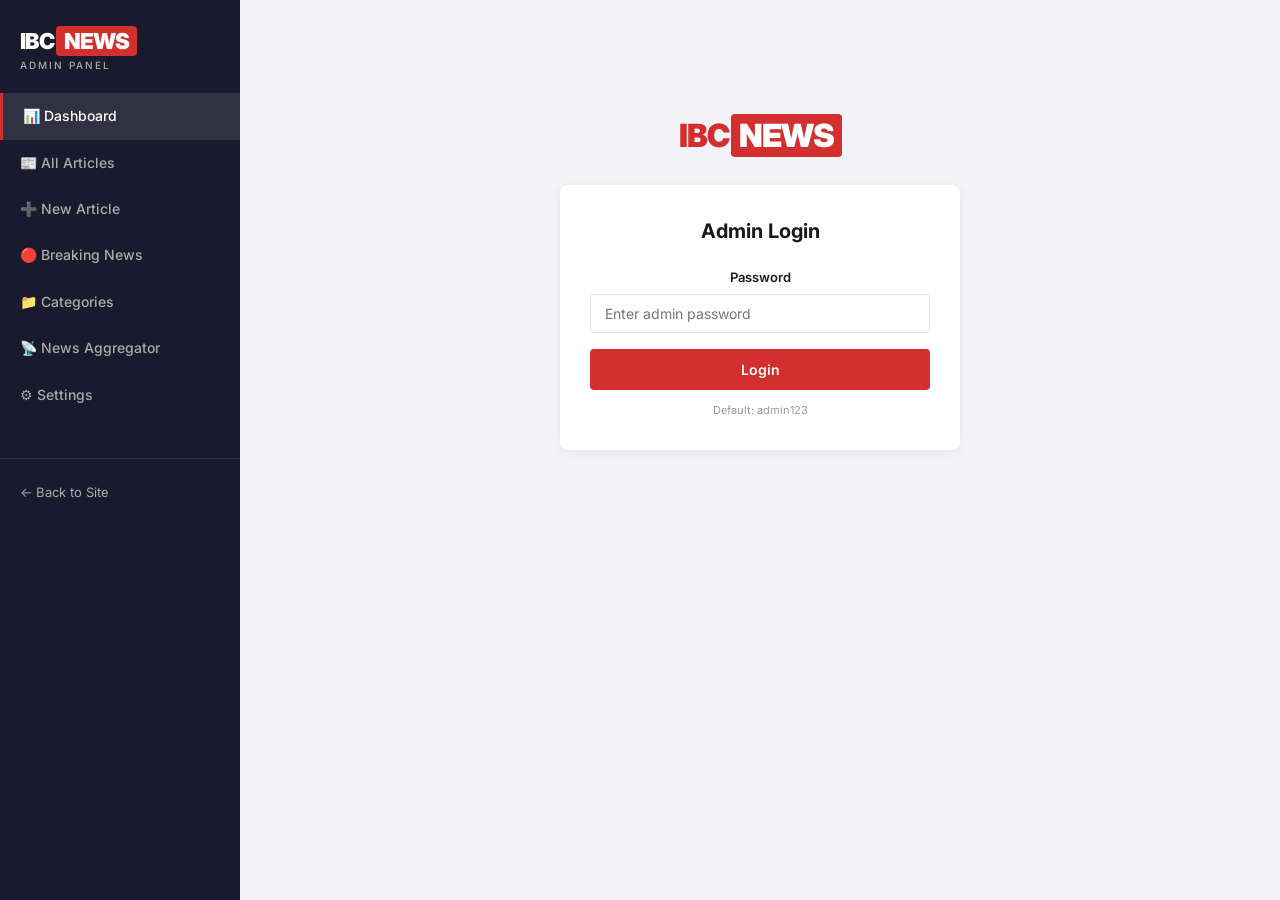
==== admin.html @ 5aabc03b "Bump admin.js cache-buster to v6 Co-Authored-By: Claude Opus 4.6 <noreply@anthropic.com>" ====
<!DOCTYPE html>
<html lang="en">
<head>
  <meta charset="UTF-8">
  <meta name="viewport" content="width=device-width, initial-scale=1.0">
  <title>Admin Dashboard — IBC News Online</title>
  <meta name="copyright" content="Copyright IBC News Online. All Rights Reserved.">
  <meta name="author" content="IBC News Online — ibcnews.online">
  <link rel="stylesheet" href="css/style.css">
  <link rel="icon" type="image/svg+xml" href="data:image/svg+xml,<svg xmlns='http://www.w3.org/2000/svg' viewBox='0 0 100 100'><rect fill='%23D32F2F' rx='12' width='100' height='100'/><text x='50' y='68' font-size='40' font-weight='900' fill='white' text-anchor='middle' font-family='Arial'>IBC</text></svg>">
</head>
<body>
  <div class="admin-layout">
    <!-- Sidebar -->
    <aside class="admin-sidebar" id="adminSidebar">
      <a href="index.html" class="logo" style="display:block;">
        IBC<span class="logo-highlight">NEWS</span>
        <span class="logo-sub">Admin Panel</span>
      </a>
      <nav class="admin-nav">
        <a href="#" class="active" onclick="showView('dashboard', this, event)">&#128202; Dashboard</a>
        <a href="#" onclick="showView('articles', this, event)">&#128240; All Articles</a>
        <a href="#" onclick="showView('create', this, event)">&#10133; New Article</a>
        <a href="#" onclick="showView('breaking', this, event)">&#128308; Breaking News</a>
        <a href="#" onclick="showView('categories', this, event)">&#128193; Categories</a>
        <a href="#" onclick="showView('aggregator', this, event)">&#128225; News Aggregator</a>
        <a href="#" onclick="showView('settings', this, event)">&#9881; Settings</a>
      </nav>
      <div style="margin-top:auto;padding:20px;border-top:1px solid rgba(255,255,255,0.1);margin-top:40px;">
        <a href="index.html" style="color:#aaa;font-size:13px;">&#8592; Back to Site</a>
      </div>
    </aside>

    <!-- Main Content -->
    <main class="admin-main">
      <div class="admin-header">
        <div>
          <h1 id="viewTitle">Dashboard</h1>
          <p style="color:#888;font-size:13px;">Welcome back, Admin</p>
        </div>
        <div style="display:flex;gap:12px;align-items:center;">
          <button class="theme-toggle" id="themeToggle" onclick="toggleThemeAdmin()" aria-label="Toggle dark mode" title="Toggle dark mode">&#9790;</button>
          <button class="hamburger" onclick="toggleAdminSidebar()" style="display:none;" id="adminMenuBtn">&#9776;</button>
          <a href="index.html" class="btn-new" style="text-decoration:none;">View Site &#8594;</a>
        </div>
      </div>

      <!-- Dashboard View -->
      <div id="dashboardView">
        <div class="admin-stats" id="statsGrid"></div>
        <div class="admin-table-wrap">
          <div class="admin-table-header">
            <h2>Recent Articles</h2>
            <div style="display:flex;gap:10px;align-items:center;">
              <input type="text" id="dashSearchInput" placeholder="Search articles..." onkeyup="filterDashboardArticles()" style="padding:8px 14px;border:1px solid var(--border);border-radius:var(--radius-sm);background:var(--bg);color:var(--text);font-size:13px;width:220px;">
              <button class="btn-new" onclick="showView('create', null)">&#10133; New Article</button>
            </div>
          </div>
          <table class="admin-table">
            <thead>
              <tr>
                <th>Title</th>
                <th>Category</th>
                <th>Author</th>
                <th>Date</th>
                <th>Views</th>
                <th>Status</th>
                <th>Actions</th>
              </tr>
            </thead>
            <tbody id="recentTableBody"></tbody>
          </table>
        </div>
      </div>

      <!-- Articles List View -->
      <div id="articlesView" style="display:none;">
        <div class="admin-table-wrap">
          <div class="admin-table-header">
            <h2>All Articles (<span id="articleCount"></span>)</h2>
            <div style="display:flex;gap:10px;align-items:center;">
              <input type="text" id="artSearchInput" placeholder="Search articles..." onkeyup="filterAllArticles()" style="padding:8px 14px;border:1px solid var(--border);border-radius:var(--radius-sm);background:var(--bg);color:var(--text);font-size:13px;width:220px;">
              <select id="artCategoryFilter" onchange="filterAllArticles()" style="padding:8px 10px;border:1px solid var(--border);border-radius:var(--radius-sm);background:var(--bg);color:var(--text);font-size:13px;">
                <option value="">All Categories</option>
              </select>
              <button class="btn-new" onclick="showView('create', null)">&#10133; New Article</button>
            </div>
          </div>
          <table class="admin-table">
            <thead>
              <tr>
                <th>Title</th>
                <th>Category</th>
                <th>Author</th>
                <th>Published</th>
                <th>Views</th>
                <th>Status</th>
                <th>Actions</th>
              </tr>
            </thead>
            <tbody id="allTableBody"></tbody>
          </table>
        </div>
      </div>

      <!-- Create/Edit View -->
      <div id="createView" style="display:none;">
        <div class="editor-wrap">
          <h2 id="editorTitle">Create New Article</h2>
          <input type="hidden" id="editId" value="">
          <div class="form-row">
            <div class="form-group full">
              <label>Title *</label>
              <input type="text" id="artTitle" placeholder="Enter article title...">
            </div>
          </div>
          <div class="form-row">
            <div class="form-group">
              <label>Category *</label>
              <select id="artCategory"></select>
            </div>
            <div class="form-group">
              <label>Author *</label>
              <input type="text" id="artAuthor" placeholder="Author name" value="IBC News Desk">
            </div>
          </div>
          <div class="form-group">
            <label>Excerpt / Summary *</label>
            <textarea id="artExcerpt" rows="3" placeholder="Brief summary of the article..."></textarea>
          </div>
          <div class="form-group">
            <label>Full Content (HTML supported) *</label>
            <textarea id="artContent" rows="12" placeholder="<p>Write your article content here...</p>"></textarea>
          </div>
          <div class="form-row">
            <div class="form-group">
              <label>Image URL (optional)</label>
              <input type="text" id="artImage" placeholder="https://...">
            </div>
            <div class="form-group">
              <label>Video Embed URL (optional)</label>
              <input type="text" id="artVideo" placeholder="https://www.youtube.com/embed/...">
            </div>
          </div>
          <div class="form-row">
            <div class="form-group">
              <label>Tags (comma separated)</label>
              <input type="text" id="artTags" placeholder="politics, economy, breaking">
            </div>
            <div class="form-group">
              <label>Publish Date</label>
              <input type="datetime-local" id="artDate">
            </div>
          </div>
          <div class="form-group">
            <div class="checkbox-group">
              <label><input type="checkbox" id="artFeatured"> Featured Article</label>
              <label><input type="checkbox" id="artBreaking"> Breaking News</label>
            </div>
          </div>
          <div class="form-actions">
            <button class="btn-primary" style="width:auto;" onclick="saveArticleForm()">Publish Article</button>
            <button class="btn-cancel" onclick="showView('articles', null)">Cancel</button>
          </div>
        </div>
      </div>

      <!-- Breaking News View -->
      <div id="breakingView" style="display:none;">
        <div class="breaking-editor">
          <h3>Breaking News Ticker</h3>
          <div class="breaking-toggle">
            <label class="toggle-switch">
              <input type="checkbox" id="breakingEnabled" onchange="saveBreaking()">
              <span class="toggle-slider"></span>
            </label>
            <span style="font-size:14px;">Enable Breaking News Ticker</span>
          </div>
          <div class="form-group">
            <label>Ticker Text</label>
            <textarea id="breakingText" rows="3" placeholder="Enter breaking news text..." onchange="saveBreaking()"></textarea>
          </div>
          <button class="btn-primary" style="width:auto;" onclick="saveBreaking()">Update Ticker</button>
        </div>
        <div class="admin-table-wrap">
          <div class="admin-table-header">
            <h2>Articles Marked as Breaking</h2>
          </div>
          <table class="admin-table">
            <thead><tr><th>Title</th><th>Date</th><th>Actions</th></tr></thead>
            <tbody id="breakingTableBody"></tbody>
          </table>
        </div>
      </div>

      <!-- Categories View -->
      <div id="categoriesView" style="display:none;">
        <div class="editor-wrap">
          <h2>Manage Categories</h2>
          <div class="form-row" style="margin-bottom:20px;">
            <div class="form-group">
              <label>New Category Name</label>
              <input type="text" id="newCatName" placeholder="Category name">
            </div>
            <div class="form-group" style="display:flex;align-items:flex-end;">
              <button class="btn-primary" style="width:auto;" onclick="addCategory()">Add Category</button>
            </div>
          </div>
          <table class="admin-table">
            <thead><tr><th>Name</th><th>Slug</th><th>Articles</th><th>Actions</th></tr></thead>
            <tbody id="catTableBody"></tbody>
          </table>
        </div>
      </div>

      <!-- Aggregator View -->
      <div id="aggregatorView" style="display:none;">
        <div class="editor-wrap">
          <h2>Auto News Aggregator</h2>
          <p style="color:#888;font-size:13px;margin-bottom:16px;">Automatically fetch news from RSS feeds around the world and post them to your site.</p>
          <div style="display:flex;gap:12px;align-items:center;margin-bottom:20px;flex-wrap:wrap;">
            <button class="btn-primary" style="width:auto;" onclick="runAggNow()">&#9889; Fetch News Now</button>
            <div class="breaking-toggle">
              <label class="toggle-switch">
                <input type="checkbox" id="aggAutoFetch" onchange="saveAggSettings()">
                <span class="toggle-slider"></span>
              </label>
              <span style="font-size:14px;">Auto-Fetch Enabled</span>
            </div>
            <div class="form-group" style="margin:0;width:200px;">
              <label style="font-size:11px;">Interval (minutes)</label>
              <input type="number" id="aggInterval" value="60" min="15" max="1440" onchange="saveAggSettings()">
            </div>
            <div class="form-group" style="margin:0;width:140px;">
              <label style="font-size:11px;">Max per feed</label>
              <input type="number" id="aggMaxPerFeed" value="5" min="1" max="20" onchange="saveAggSettings()">
            </div>
          </div>
          <div id="aggStatus" style="padding:12px;background:var(--bg-alt);border-radius:var(--radius-sm);font-size:13px;margin-bottom:20px;display:none;"></div>
        </div>

        <div class="editor-wrap" style="margin-top:16px;">
          <h3>RSS Feeds</h3>
          <div class="form-row" style="margin-bottom:16px;">
            <div class="form-group">
              <label>Feed Name</label>
              <input type="text" id="newFeedName" placeholder="e.g. Reuters World">
            </div>
            <div class="form-group">
              <label>RSS URL</label>
              <input type="text" id="newFeedUrl" placeholder="https://feeds.example.com/rss.xml">
            </div>
            <div class="form-group">
              <label>Category</label>
              <select id="newFeedCat"></select>
            </div>
            <div class="form-group" style="display:flex;align-items:flex-end;">
              <button class="btn-primary" style="width:auto;" onclick="addNewFeed()">Add Feed</button>
            </div>
          </div>
          <table class="admin-table">
            <thead><tr><th>Feed</th><th>Category</th><th>Status</th><th>Actions</th></tr></thead>
            <tbody id="feedTableBody"></tbody>
          </table>
        </div>

        <div class="editor-wrap" style="margin-top:16px;">
          <div style="display:flex;justify-content:space-between;align-items:center;margin-bottom:12px;">
            <h3 style="margin:0;">Fetch Log</h3>
            <button class="btn-cancel" style="font-size:12px;padding:6px 14px;" onclick="clearAggLog();renderAggLog();">Clear Log</button>
          </div>
          <div id="aggLogList" style="max-height:300px;overflow-y:auto;font-size:13px;"></div>
        </div>

        <div class="editor-wrap" style="margin-top:16px;">
          <h3>Manage Aggregated Articles</h3>
          <p style="color:#888;font-size:13px;margin-bottom:12px;">Remove all auto-fetched articles to start fresh.</p>
          <button class="btn-cancel" style="color:var(--primary);border-color:var(--primary);" onclick="if(confirm('Delete all aggregated articles?')){removeAggregatedArticles();showToast('Aggregated articles removed.');renderDashboard();}">&#128465; Remove All Aggregated Articles</button>
        </div>
      </div>

      <!-- Settings View -->
      <div id="settingsView" style="display:none;">
        <div class="editor-wrap">
          <h2>Site Settings</h2>
          <div class="form-group">
            <label>Site Name</label>
            <input type="text" id="setSiteName">
          </div>
          <div class="form-group">
            <label>Tagline</label>
            <input type="text" id="setTagline">
          </div>
          <div class="form-group">
            <label>Admin Password</label>
            <input type="text" id="setPassword">
          </div>
          <div class="form-group">
            <label>Google Gemini API Key (FREE — for AI article rewriting)</label>
            <input type="password" id="setGeminiKey" placeholder="AIza...">
            <p style="font-size:11px;color:#888;margin-top:4px;">Get your free API key from <strong>aistudio.google.com</strong> → API Keys. Enables AI-powered article rewriting. Without it, the basic rewriter is used.</p>
          </div>
          <div class="form-actions">
            <button class="btn-primary" style="width:auto;" onclick="saveSettings()">Save Settings</button>
          </div>
        </div>
        <div class="editor-wrap" style="margin-top:20px;">
          <h2>Data Management</h2>
          <p style="color:#888;font-size:13px;margin-bottom:16px;">Export or import your news data for backup or migration.</p>
          <div style="display:flex;gap:12px;">
            <button class="btn-new" onclick="exportData()">&#128229; Export Data</button>
            <button class="btn-cancel" onclick="document.getElementById('importFile').click()">&#128228; Import Data</button>
            <input type="file" id="importFile" accept=".json" style="display:none;" onchange="importData(event)">
            <button class="btn-cancel" style="color:var(--primary);border-color:var(--primary);" onclick="resetData()">&#128465; Reset to Defaults</button>
          </div>
        </div>
      </div>
    </main>
  </div>

  <!-- Toast -->
  <div class="toast" id="toast"></div>

  <script src="js/data.js?v=5"></script>
  <script src="js/aggregator.js?v=5"></script>
  <script src="js/admin.js?v=6"></script>
</body>
</html>
---- css/style.css ----
/* IBC News Online — Complete Stylesheet */
@import url('https://fonts.googleapis.com/css2?family=Inter:wght@400;500;600;700;800;900&family=Noto+Sans:wght@400;500;600;700&display=swap');

:root {
  --primary: #D32F2F;
  --primary-dark: #B71C1C;
  --primary-light: #FFCDD2;
  --secondary: #1a1a2e;
  --accent: #FF6F00;
  --bg: #f4f4f8;
  --bg-card: #ffffff;
  --bg-dark: #1a1a2e;
  --bg-header: #D32F2F;
  --text: #1a1a1a;
  --text-secondary: #555;
  --text-light: #888;
  --text-white: #ffffff;
  --border: #e0e0e0;
  --shadow: 0 2px 8px rgba(0,0,0,0.08);
  --shadow-hover: 0 4px 16px rgba(0,0,0,0.12);
  --radius: 8px;
  --radius-sm: 4px;
  --font: 'Inter', 'Noto Sans', system-ui, sans-serif;
  --max-width: 1280px;
  --ticker-speed: 25s;
}

/* Dark mode */
@media (prefers-color-scheme: dark) {
  :root:not([data-theme="light"]) {
    --bg: #0f0f17;
    --bg-card: #1a1a2e;
    --secondary: #12121e;
    --text: #e4e4e8;
    --text-secondary: #aaa;
    --text-light: #777;
    --border: #2a2a3e;
    --shadow: 0 2px 8px rgba(0,0,0,0.3);
    --shadow-hover: 0 4px 16px rgba(0,0,0,0.4);
    --primary-light: #4a1a1a;
  }
}
:root[data-theme="dark"] {
  --bg: #0f0f17;
  --bg-card: #1a1a2e;
  --secondary: #12121e;
  --text: #e4e4e8;
  --text-secondary: #aaa;
  --text-light: #777;
  --border: #2a2a3e;
  --shadow: 0 2px 8px rgba(0,0,0,0.3);
  --shadow-hover: 0 4px 16px rgba(0,0,0,0.4);
  --primary-light: #4a1a1a;
}

/* Dark mode overrides for elements with hardcoded colors */
:root[data-theme="dark"] .main-header,
@media (prefers-color-scheme: dark) { :root:not([data-theme="light"]) .main-header {
  background: var(--bg-card);
  border-bottom-color: var(--primary);
}}
:root[data-theme="dark"] .search-box {
  background: #12121e;
  border-color: var(--border);
}
:root[data-theme="dark"] .search-box input { color: var(--text); }
:root[data-theme="dark"] .placeholder-img {
  background: linear-gradient(135deg, #1e1e34 0%, #12121e 100%);
  color: #555;
}
:root[data-theme="dark"] .admin-table th { background: #12121e; }
:root[data-theme="dark"] .admin-table tr:hover { background: #12121e; }
:root[data-theme="dark"] .stat-card .stat-icon.red { background: #4a1a1a; }
:root[data-theme="dark"] .stat-card .stat-icon.blue { background: #1a2a4a; }
:root[data-theme="dark"] .stat-card .stat-icon.green { background: #1a3a1a; }
:root[data-theme="dark"] .stat-card .stat-icon.orange { background: #3a2a1a; }
:root[data-theme="dark"] .status-badge.published { background: #1a3a1a; }
:root[data-theme="dark"] .status-badge.featured { background: #3a2a1a; }
:root[data-theme="dark"] .status-badge.breaking { background: #4a1a1a; }
:root[data-theme="dark"] .form-group input,
:root[data-theme="dark"] .form-group select,
:root[data-theme="dark"] .form-group textarea,
:root[data-theme="dark"] .newsletter-form input {
  background: #12121e;
  color: var(--text);
  border-color: var(--border);
}
:root[data-theme="dark"] .action-btn {
  background: #12121e;
  color: var(--text);
  border-color: var(--border);
}
:root[data-theme="dark"] .btn-cancel {
  background: #12121e;
  color: var(--text);
  border-color: var(--border);
}
:root[data-theme="dark"] .article-tag {
  background: #1a1a2e;
  border-color: var(--border);
  color: var(--text-secondary);
}
:root[data-theme="dark"] .modal {
  background: var(--bg-card);
}
:root[data-theme="dark"] .category-tab {
  color: var(--text-secondary);
}
:root[data-theme="dark"] .category-tab:hover,
:root[data-theme="dark"] .category-tab.active {
  color: var(--primary);
}

/* Dark mode toggle button */
.theme-toggle {
  background: none;
  border: 1px solid var(--border);
  border-radius: 50%;
  width: 36px;
  height: 36px;
  display: flex;
  align-items: center;
  justify-content: center;
  cursor: pointer;
  font-size: 18px;
  transition: background 0.2s, border-color 0.2s;
  flex-shrink: 0;
}
.theme-toggle:hover { background: rgba(128,128,128,0.15); }

* { margin: 0; padding: 0; box-sizing: border-box; }

body {
  font-family: var(--font);
  background: var(--bg);
  color: var(--text);
  line-height: 1.6;
  -webkit-font-smoothing: antialiased;
}

a { color: inherit; text-decoration: none; }
img { max-width: 100%; height: auto; display: block; }
ul, ol { list-style: none; }

.container { max-width: var(--max-width); margin: 0 auto; padding: 0 16px; }

/* ===== TOP BAR ===== */
.top-bar {
  background: var(--secondary);
  color: var(--text-white);
  font-size: 12px;
  padding: 6px 0;
}
.top-bar .container {
  display: flex;
  justify-content: space-between;
  align-items: center;
  flex-wrap: wrap;
  gap: 8px;
}
.top-bar-left { display: flex; gap: 16px; align-items: center; }
.top-bar-right { display: flex; gap: 12px; align-items: center; }
.top-bar a { color: #ccc; transition: color 0.2s; }
.top-bar a:hover { color: #fff; }
.social-links { display: flex; gap: 10px; }
.social-links a { font-size: 14px; }

/* ===== HEADER ===== */
.main-header {
  background: var(--bg-card);
  border-bottom: 3px solid var(--primary);
  padding: 12px 0;
  position: sticky;
  top: 0;
  z-index: 1000;
  box-shadow: var(--shadow);
}
.header-content {
  display: flex;
  justify-content: space-between;
  align-items: center;
  gap: 20px;
}
.logo {
  font-size: 32px;
  font-weight: 900;
  color: var(--primary);
  letter-spacing: -1px;
  white-space: nowrap;
}
.logo-highlight {
  background: var(--primary);
  color: #fff;
  padding: 2px 8px;
  border-radius: var(--radius-sm);
  margin-left: 2px;
}
.logo-sub {
  display: block;
  font-size: 10px;
  font-weight: 500;
  color: var(--text-light);
  letter-spacing: 2px;
  text-transform: uppercase;
  margin-top: -2px;
}

/* Search */
.search-box {
  display: flex;
  align-items: center;
  background: var(--bg);
  border: 1px solid var(--border);
  border-radius: 24px;
  padding: 6px 16px;
  width: 300px;
  transition: border-color 0.2s;
}
.search-box:focus-within { border-color: var(--primary); }
.search-box input {
  border: none;
  background: none;
  outline: none;
  font-size: 14px;
  width: 100%;
  font-family: var(--font);
}
.search-box button {
  background: none;
  border: none;
  cursor: pointer;
  color: var(--text-light);
  font-size: 16px;
  padding: 0 0 0 8px;
}
.header-actions { display: flex; gap: 12px; align-items: center; }
.btn-admin {
  background: var(--primary);
  color: #fff;
  border: none;
  padding: 8px 20px;
  border-radius: 24px;
  font-size: 13px;
  font-weight: 600;
  cursor: pointer;
  transition: background 0.2s;
  font-family: var(--font);
}
.btn-admin:hover { background: var(--primary-dark); }
.hamburger {
  display: none;
  background: none;
  border: none;
  font-size: 24px;
  cursor: pointer;
  color: var(--text);
  padding: 4px;
}

/* ===== NAV ===== */
.main-nav {
  background: var(--primary);
  position: sticky;
  top: 60px;
  z-index: 999;
}
.nav-list {
  display: flex;
  align-items: center;
  overflow-x: auto;
  scrollbar-width: none;
  -ms-overflow-style: none;
}
.nav-list::-webkit-scrollbar { display: none; }
.nav-list li a {
  display: block;
  padding: 12px 18px;
  color: #fff;
  font-size: 13px;
  font-weight: 600;
  text-transform: uppercase;
  letter-spacing: 0.5px;
  white-space: nowrap;
  transition: background 0.2s;
  position: relative;
}
.nav-list li a:hover,
.nav-list li a.active {
  background: var(--primary-dark);
}
.nav-list li a.active::after {
  content: '';
  position: absolute;
  bottom: 0;
  left: 50%;
  transform: translateX(-50%);
  width: 60%;
  height: 3px;
  background: #fff;
  border-radius: 3px 3px 0 0;
}
.nav-home {
  background: var(--primary-dark) !important;
  padding: 12px 20px !important;
}

/* ===== BREAKING TICKER ===== */
.breaking-ticker {
  background: linear-gradient(90deg, #B71C1C, #D32F2F);
  color: #fff;
  overflow: hidden;
  display: flex;
  align-items: center;
  height: 40px;
}
.breaking-label {
  background: #fff;
  color: var(--primary);
  font-weight: 800;
  font-size: 12px;
  text-transform: uppercase;
  padding: 4px 16px;
  white-space: nowrap;
  letter-spacing: 1px;
  flex-shrink: 0;
  animation: pulse-label 2s infinite;
}
@keyframes pulse-label {
  0%, 100% { opacity: 1; }
  50% { opacity: 0.7; }
}
.ticker-wrap {
  flex: 1;
  overflow: hidden;
  position: relative;
}
.ticker-content {
  display: inline-block;
  white-space: nowrap;
  animation: ticker-scroll var(--ticker-speed) linear infinite;
  padding-left: 100%;
  font-size: 14px;
  font-weight: 500;
}
@keyframes ticker-scroll {
  0% { transform: translateX(0); }
  100% { transform: translateX(-100%); }
}
.ticker-content:hover { animation-play-state: paused; }

/* ===== HERO / FEATURED ===== */
.hero-section { padding: 24px 0; }
.hero-grid {
  display: grid;
  grid-template-columns: 1.4fr 1fr;
  gap: 20px;
}
.hero-main {
  background: var(--secondary);
  border-radius: var(--radius);
  overflow: hidden;
  position: relative;
  min-height: 420px;
  display: flex;
  flex-direction: column;
  justify-content: flex-end;
  cursor: pointer;
  transition: transform 0.2s;
}
.hero-main:hover { transform: scale(1.005); }
.hero-main-img {
  position: absolute;
  inset: 0;
  background: linear-gradient(135deg, #1a1a2e 0%, #2d2d4e 50%, #1a1a2e 100%);
}
.hero-main-img img { width: 100%; height: 100%; object-fit: cover; }
.hero-main-overlay {
  position: absolute;
  inset: 0;
  background: linear-gradient(transparent 30%, rgba(0,0,0,0.85));
}
.hero-main-content {
  position: relative;
  z-index: 2;
  padding: 30px;
  color: #fff;
}
.hero-main-content .category-tag {
  background: var(--primary);
  padding: 4px 12px;
  border-radius: 3px;
  font-size: 11px;
  font-weight: 700;
  text-transform: uppercase;
  display: inline-block;
  margin-bottom: 12px;
}
.hero-main-content h2 {
  font-size: 28px;
  font-weight: 800;
  line-height: 1.3;
  margin-bottom: 10px;
}
.hero-main-content p {
  font-size: 14px;
  color: #ccc;
  line-height: 1.5;
}
.hero-meta {
  display: flex;
  gap: 16px;
  margin-top: 12px;
  font-size: 12px;
  color: #aaa;
}

.hero-sidebar {
  display: flex;
  flex-direction: column;
  gap: 12px;
}
.hero-side-card {
  background: var(--bg-card);
  border-radius: var(--radius);
  overflow: hidden;
  display: flex;
  gap: 14px;
  padding: 14px;
  cursor: pointer;
  transition: box-shadow 0.2s, transform 0.2s;
  box-shadow: var(--shadow);
  flex: 1;
}
.hero-side-card:hover {
  box-shadow: var(--shadow-hover);
  transform: translateY(-2px);
}
.hero-side-img {
  width: 120px;
  min-height: 90px;
  border-radius: var(--radius-sm);
  overflow: hidden;
  flex-shrink: 0;
  background: linear-gradient(135deg, #e0e0e0, #ccc);
}
.hero-side-img img { width: 100%; height: 100%; object-fit: cover; }
.hero-side-info { flex: 1; }
.hero-side-info .category-tag {
  color: var(--primary);
  font-size: 11px;
  font-weight: 700;
  text-transform: uppercase;
  margin-bottom: 6px;
  display: block;
}
.hero-side-info h3 {
  font-size: 15px;
  font-weight: 700;
  line-height: 1.4;
  margin-bottom: 6px;
  display: -webkit-box;
  -webkit-line-clamp: 3;
  -webkit-box-orient: vertical;
  overflow: hidden;
}
.hero-side-info .meta {
  font-size: 11px;
  color: var(--text-light);
}

/* ===== SECTION HEADERS ===== */
.section-header {
  display: flex;
  justify-content: space-between;
  align-items: center;
  margin-bottom: 20px;
  padding-bottom: 12px;
  border-bottom: 3px solid var(--primary);
}
.section-header h2 {
  font-size: 22px;
  font-weight: 800;
  color: var(--text);
  position: relative;
}
.section-header h2::before {
  content: '';
  display: inline-block;
  width: 4px;
  height: 22px;
  background: var(--primary);
  margin-right: 10px;
  vertical-align: middle;
  border-radius: 2px;
}
.view-all {
  color: var(--primary);
  font-size: 13px;
  font-weight: 600;
  display: flex;
  align-items: center;
  gap: 4px;
}
.view-all:hover { text-decoration: underline; }

/* ===== CONTENT LAYOUT ===== */
.content-section { padding: 20px 0; }
.content-grid {
  display: grid;
  grid-template-columns: 1fr 340px;
  gap: 30px;
}

/* ===== NEWS CARDS ===== */
.news-grid {
  display: grid;
  grid-template-columns: repeat(2, 1fr);
  gap: 20px;
}
.news-card {
  background: var(--bg-card);
  border-radius: var(--radius);
  overflow: hidden;
  box-shadow: var(--shadow);
  cursor: pointer;
  transition: box-shadow 0.2s, transform 0.2s;
}
.news-card:hover {
  box-shadow: var(--shadow-hover);
  transform: translateY(-3px);
}
.news-card-img {
  height: 180px;
  background: linear-gradient(135deg, #e8e8e8, #d0d0d0);
  overflow: hidden;
  position: relative;
}
.news-card-img img { width: 100%; height: 100%; object-fit: cover; }
.news-card-img .video-badge {
  position: absolute;
  bottom: 10px;
  right: 10px;
  background: var(--primary);
  color: #fff;
  padding: 4px 10px;
  border-radius: 3px;
  font-size: 11px;
  font-weight: 600;
}
.news-card-body { padding: 16px; }
.news-card-body .category-tag {
  color: var(--primary);
  font-size: 11px;
  font-weight: 700;
  text-transform: uppercase;
  margin-bottom: 8px;
  display: inline-block;
}
.news-card-body h3 {
  font-size: 16px;
  font-weight: 700;
  line-height: 1.4;
  margin-bottom: 8px;
  display: -webkit-box;
  -webkit-line-clamp: 3;
  -webkit-box-orient: vertical;
  overflow: hidden;
}
.news-card-body p {
  font-size: 13px;
  color: var(--text-secondary);
  line-height: 1.5;
  display: -webkit-box;
  -webkit-line-clamp: 2;
  -webkit-box-orient: vertical;
  overflow: hidden;
  margin-bottom: 10px;
}
.news-card-meta {
  display: flex;
  justify-content: space-between;
  font-size: 11px;
  color: var(--text-light);
}

/* List style cards */
.news-list { display: flex; flex-direction: column; gap: 16px; }
.news-list-item {
  display: flex;
  gap: 16px;
  padding: 16px;
  background: var(--bg-card);
  border-radius: var(--radius);
  box-shadow: var(--shadow);
  cursor: pointer;
  transition: box-shadow 0.2s;
}
.news-list-item:hover { box-shadow: var(--shadow-hover); }
.news-list-img {
  width: 180px;
  min-height: 120px;
  border-radius: var(--radius-sm);
  overflow: hidden;
  flex-shrink: 0;
  background: linear-gradient(135deg, #e8e8e8, #d0d0d0);
}
.news-list-img img { width: 100%; height: 100%; object-fit: cover; }
.news-list-content { flex: 1; }
.news-list-content .category-tag {
  color: var(--primary);
  font-size: 11px;
  font-weight: 700;
  text-transform: uppercase;
  margin-bottom: 6px;
  display: inline-block;
}
.news-list-content h3 {
  font-size: 17px;
  font-weight: 700;
  line-height: 1.4;
  margin-bottom: 6px;
}
.news-list-content p {
  font-size: 13px;
  color: var(--text-secondary);
  margin-bottom: 8px;
  display: -webkit-box;
  -webkit-line-clamp: 2;
  -webkit-box-orient: vertical;
  overflow: hidden;
}

/* ===== SIDEBAR ===== */
.sidebar { display: flex; flex-direction: column; gap: 24px; }
.sidebar-widget {
  background: var(--bg-card);
  border-radius: var(--radius);
  box-shadow: var(--shadow);
  overflow: hidden;
}
.widget-header {
  background: var(--primary);
  color: #fff;
  padding: 14px 18px;
  font-size: 15px;
  font-weight: 700;
  text-transform: uppercase;
  letter-spacing: 0.5px;
}
.widget-body { padding: 0; }

/* Trending */
.trending-item {
  display: flex;
  gap: 14px;
  padding: 14px 18px;
  border-bottom: 1px solid var(--border);
  cursor: pointer;
  transition: background 0.2s;
}
.trending-item:hover { background: var(--bg); }
.trending-item:last-child { border-bottom: none; }
.trending-num {
  font-size: 28px;
  font-weight: 900;
  color: var(--primary);
  line-height: 1;
  min-width: 35px;
}
.trending-info h4 {
  font-size: 14px;
  font-weight: 600;
  line-height: 1.4;
  margin-bottom: 4px;
  display: -webkit-box;
  -webkit-line-clamp: 2;
  -webkit-box-orient: vertical;
  overflow: hidden;
}
.trending-info .meta { font-size: 11px; color: var(--text-light); }

/* Social widget */
.social-widget { padding: 18px; }
.social-grid {
  display: grid;
  grid-template-columns: repeat(2, 1fr);
  gap: 10px;
}
.social-btn {
  display: flex;
  align-items: center;
  justify-content: center;
  gap: 8px;
  padding: 12px;
  border-radius: var(--radius-sm);
  color: #fff;
  font-size: 13px;
  font-weight: 600;
  transition: opacity 0.2s;
  cursor: pointer;
}
.social-btn:hover { opacity: 0.9; }
.social-btn.fb { background: #1877F2; }
.social-btn.tw { background: #1DA1F2; }
.social-btn.yt { background: #FF0000; }
.social-btn.ig { background: linear-gradient(45deg, #f09433, #e6683c, #dc2743, #cc2366, #bc1888); }

/* Newsletter */
.newsletter-widget { padding: 18px; text-align: center; }
.newsletter-widget p { font-size: 13px; color: var(--text-secondary); margin-bottom: 14px; }
.newsletter-form { display: flex; gap: 8px; }
.newsletter-form input {
  flex: 1;
  padding: 10px 14px;
  border: 1px solid var(--border);
  border-radius: var(--radius-sm);
  font-size: 13px;
  outline: none;
  font-family: var(--font);
}
.newsletter-form input:focus { border-color: var(--primary); }
.newsletter-form button {
  background: var(--primary);
  color: #fff;
  border: none;
  padding: 10px 18px;
  border-radius: var(--radius-sm);
  font-weight: 600;
  cursor: pointer;
  font-family: var(--font);
  white-space: nowrap;
}

/* ===== VIDEO SECTION ===== */
.video-section { padding: 30px 0; }
.video-grid {
  display: grid;
  grid-template-columns: repeat(3, 1fr);
  gap: 20px;
}
.video-card {
  background: var(--bg-card);
  border-radius: var(--radius);
  overflow: hidden;
  box-shadow: var(--shadow);
  cursor: pointer;
  transition: box-shadow 0.2s, transform 0.2s;
}
.video-card:hover {
  box-shadow: var(--shadow-hover);
  transform: translateY(-3px);
}
.video-thumb {
  height: 180px;
  background: var(--secondary);
  position: relative;
  display: flex;
  align-items: center;
  justify-content: center;
}
.video-thumb .play-icon {
  width: 50px;
  height: 50px;
  background: rgba(211, 47, 47, 0.9);
  border-radius: 50%;
  display: flex;
  align-items: center;
  justify-content: center;
  font-size: 20px;
  color: #fff;
  transition: transform 0.2s;
}
.video-card:hover .play-icon { transform: scale(1.1); }
.video-card-body { padding: 14px; }
.video-card-body h3 {
  font-size: 14px;
  font-weight: 700;
  line-height: 1.4;
  margin-bottom: 6px;
  display: -webkit-box;
  -webkit-line-clamp: 2;
  -webkit-box-orient: vertical;
  overflow: hidden;
}
.video-card-body .meta { font-size: 11px; color: var(--text-light); }

/* ===== OPINION SECTION ===== */
.opinion-grid {
  display: grid;
  grid-template-columns: repeat(3, 1fr);
  gap: 20px;
}
.opinion-card {
  background: var(--bg-card);
  border-radius: var(--radius);
  padding: 24px;
  box-shadow: var(--shadow);
  border-top: 4px solid var(--primary);
  transition: box-shadow 0.2s, transform 0.2s;
  cursor: pointer;
}
.opinion-card:hover {
  box-shadow: var(--shadow-hover);
  transform: translateY(-3px);
}
.opinion-author {
  display: flex;
  align-items: center;
  gap: 12px;
  margin-bottom: 14px;
}
.opinion-avatar {
  width: 48px;
  height: 48px;
  border-radius: 50%;
  background: var(--primary-light);
  display: flex;
  align-items: center;
  justify-content: center;
  font-weight: 800;
  color: var(--primary);
  font-size: 18px;
}
.opinion-author-info h4 { font-size: 14px; font-weight: 700; }
.opinion-author-info span { font-size: 11px; color: var(--text-light); }
.opinion-card h3 {
  font-size: 16px;
  font-weight: 700;
  line-height: 1.4;
  margin-bottom: 8px;
}
.opinion-card p {
  font-size: 13px;
  color: var(--text-secondary);
  display: -webkit-box;
  -webkit-line-clamp: 3;
  -webkit-box-orient: vertical;
  overflow: hidden;
}

/* ===== CATEGORY SECTION ===== */
.category-section { padding: 30px 0; }
.category-tabs {
  display: flex;
  gap: 0;
  margin-bottom: 20px;
  border-bottom: 2px solid var(--border);
  overflow-x: auto;
}
.category-tab {
  padding: 10px 20px;
  font-size: 13px;
  font-weight: 600;
  color: var(--text-secondary);
  cursor: pointer;
  border-bottom: 3px solid transparent;
  transition: all 0.2s;
  white-space: nowrap;
  background: none;
  border-top: none;
  border-left: none;
  border-right: none;
  font-family: var(--font);
}
.category-tab:hover { color: var(--primary); }
.category-tab.active {
  color: var(--primary);
  border-bottom-color: var(--primary);
}

/* ===== FOOTER ===== */
.main-footer {
  background: var(--secondary);
  color: #ccc;
  padding: 50px 0 0;
  margin-top: 40px;
}
.footer-grid {
  display: grid;
  grid-template-columns: 1.5fr 1fr 1fr 1fr;
  gap: 40px;
  margin-bottom: 40px;
}
.footer-brand .logo {
  color: #fff;
  margin-bottom: 14px;
}
.footer-brand p {
  font-size: 13px;
  line-height: 1.7;
  margin-bottom: 16px;
}
.footer-social { display: flex; gap: 10px; }
.footer-social a {
  width: 36px;
  height: 36px;
  border-radius: 50%;
  background: rgba(255,255,255,0.1);
  display: flex;
  align-items: center;
  justify-content: center;
  color: #fff;
  transition: background 0.2s;
}
.footer-social a:hover { background: var(--primary); }
.footer-col h3 {
  color: #fff;
  font-size: 16px;
  font-weight: 700;
  margin-bottom: 18px;
  position: relative;
  padding-bottom: 10px;
}
.footer-col h3::after {
  content: '';
  position: absolute;
  bottom: 0;
  left: 0;
  width: 40px;
  height: 3px;
  background: var(--primary);
  border-radius: 2px;
}
.footer-col ul li { margin-bottom: 10px; }
.footer-col ul li a {
  font-size: 13px;
  color: #aaa;
  transition: color 0.2s;
}
.footer-col ul li a:hover { color: #fff; }
.footer-bottom {
  border-top: 1px solid rgba(255,255,255,0.1);
  padding: 20px 0;
  text-align: center;
  font-size: 12px;
}

/* ===== ARTICLE PAGE ===== */
.article-page { padding: 30px 0; }
.article-header { margin-bottom: 24px; }
.article-breadcrumb {
  font-size: 12px;
  color: var(--text-light);
  margin-bottom: 16px;
}
.article-breadcrumb a { color: var(--primary); }
.article-header h1 {
  font-size: 32px;
  font-weight: 800;
  line-height: 1.3;
  margin-bottom: 14px;
}
.article-meta-bar {
  display: flex;
  flex-wrap: wrap;
  gap: 20px;
  font-size: 13px;
  color: var(--text-secondary);
  padding-bottom: 16px;
  border-bottom: 1px solid var(--border);
}
.article-meta-bar span { display: flex; align-items: center; gap: 6px; }
.article-body {
  font-size: 16px;
  line-height: 1.8;
  color: var(--text);
}
.article-body p { margin-bottom: 18px; }
.article-body ul, .article-body ol {
  margin-bottom: 18px;
  padding-left: 24px;
  list-style: disc;
}
.article-body li { margin-bottom: 8px; }
.article-tags { padding: 20px 0; display: flex; flex-wrap: wrap; gap: 8px; }
.article-tag {
  background: var(--bg);
  border: 1px solid var(--border);
  padding: 4px 14px;
  border-radius: 20px;
  font-size: 12px;
  color: var(--text-secondary);
}
.share-bar {
  display: flex;
  gap: 10px;
  padding: 16px 0;
  border-top: 1px solid var(--border);
}
.share-btn {
  padding: 8px 16px;
  border-radius: var(--radius-sm);
  color: #fff;
  font-size: 12px;
  font-weight: 600;
  cursor: pointer;
  display: inline-block;
}

/* ===== COMMENTS ===== */
.comments-section { margin-top: 30px; padding-top: 24px; border-top: 2px solid var(--border); }
.comments-heading { font-size: 20px; font-weight: 800; margin-bottom: 20px; display: flex; align-items: center; gap: 10px; }
.comment-count-badge { background: var(--primary); color: #fff; font-size: 12px; font-weight: 700; padding: 2px 10px; border-radius: 20px; }
.comment-form { display: flex; gap: 12px; margin-bottom: 28px; }
.comment-avatar-wrap { flex-shrink: 0; }
.comment-avatar { width: 42px; height: 42px; border-radius: 50%; background: var(--bg-alt); display: flex; align-items: center; justify-content: center; font-size: 20px; }
.comment-input-wrap { flex: 1; }
.comment-name-input { width: 100%; padding: 10px 14px; border: 1px solid var(--border); border-radius: var(--radius-sm); font-size: 14px; font-family: var(--font); margin-bottom: 8px; outline: none; background: var(--bg-card); color: var(--text); }
.comment-textarea { width: 100%; padding: 12px 14px; border: 1px solid var(--border); border-radius: var(--radius-sm); font-size: 14px; font-family: var(--font); outline: none; resize: vertical; min-height: 70px; background: var(--bg-card); color: var(--text); }
.comment-name-input:focus, .comment-textarea:focus { border-color: var(--primary); }
.comment-submit-btn { margin-top: 8px; background: var(--primary); color: #fff; border: none; padding: 10px 24px; border-radius: var(--radius-sm); font-size: 14px; font-weight: 700; cursor: pointer; font-family: var(--font); }
.comment-submit-btn:hover { background: var(--primary-dark); }
.comments-list { }
.comment-item { display: flex; gap: 12px; padding: 16px 0; border-bottom: 1px solid var(--border); }
.comment-item:last-child { border-bottom: none; }
.comment-user-avatar { width: 36px; height: 36px; border-radius: 50%; background: var(--primary-light); color: var(--primary); display: flex; align-items: center; justify-content: center; font-size: 14px; font-weight: 800; flex-shrink: 0; }
.comment-body { flex: 1; }
.comment-user-name { font-weight: 700; font-size: 14px; color: var(--text); }
.comment-time { font-size: 11px; color: var(--text-light); margin-left: 8px; }
.comment-text { font-size: 14px; line-height: 1.6; color: var(--text-secondary); margin-top: 4px; }
.comment-actions { margin-top: 6px; display: flex; gap: 14px; }
.comment-action-btn { background: none; border: none; font-size: 12px; color: var(--text-light); cursor: pointer; font-family: var(--font); padding: 0; }
.comment-action-btn:hover { color: var(--primary); }
.no-comments { text-align: center; color: var(--text-light); padding: 30px 0; font-size: 14px; }
@media (max-width: 768px) {
  .comment-form { flex-direction: column; }
  .comment-avatar-wrap { display: none; }
}

/* ===== MODAL ===== */
.modal-overlay {
  display: none;
  position: fixed;
  inset: 0;
  background: rgba(0,0,0,0.6);
  z-index: 2000;
  align-items: center;
  justify-content: center;
}
.modal-overlay.active { display: flex; }
.modal {
  background: var(--bg-card);
  border-radius: var(--radius);
  width: 90%;
  max-width: 500px;
  padding: 30px;
  position: relative;
}
.modal h2 { font-size: 20px; font-weight: 700; margin-bottom: 20px; }
.modal-close {
  position: absolute;
  top: 16px;
  right: 16px;
  background: none;
  border: none;
  font-size: 24px;
  cursor: pointer;
  color: var(--text-light);
}
.form-group { margin-bottom: 16px; }
.form-group label {
  display: block;
  font-size: 13px;
  font-weight: 600;
  margin-bottom: 6px;
}
.form-group input[type="password"],
.form-group input[type="text"] {
  width: 100%;
  padding: 10px 14px;
  border: 1px solid var(--border);
  border-radius: var(--radius-sm);
  font-size: 14px;
  outline: none;
  font-family: var(--font);
}
.form-group input:focus { border-color: var(--primary); }
.btn-primary {
  background: var(--primary);
  color: #fff;
  border: none;
  padding: 12px 28px;
  border-radius: var(--radius-sm);
  font-size: 14px;
  font-weight: 600;
  cursor: pointer;
  font-family: var(--font);
  width: 100%;
}
.btn-primary:hover { background: var(--primary-dark); }
.error-msg { color: var(--primary); font-size: 12px; margin-top: 6px; display: none; }

/* ===== VIDEO MODAL ===== */
.video-modal-overlay {
  display: none;
  position: fixed;
  inset: 0;
  background: rgba(0,0,0,0.85);
  z-index: 3000;
  align-items: center;
  justify-content: center;
}
.video-modal-overlay.active { display: flex; }
.video-modal {
  width: 90%;
  max-width: 900px;
  aspect-ratio: 16/9;
  position: relative;
}
.video-modal iframe {
  width: 100%;
  height: 100%;
  border: none;
  border-radius: var(--radius);
}
.video-modal-close {
  position: absolute;
  top: -40px;
  right: 0;
  background: none;
  border: none;
  color: #fff;
  font-size: 30px;
  cursor: pointer;
}

/* ===== BACK TO TOP ===== */
.back-to-top {
  position: fixed;
  bottom: 30px;
  right: 30px;
  width: 44px;
  height: 44px;
  background: var(--primary);
  color: #fff;
  border: none;
  border-radius: 50%;
  font-size: 20px;
  cursor: pointer;
  display: none;
  align-items: center;
  justify-content: center;
  box-shadow: 0 4px 12px rgba(211,47,47,0.3);
  z-index: 500;
  transition: background 0.2s;
}
.back-to-top.visible { display: flex; }
.back-to-top:hover { background: var(--primary-dark); }

/* ===== PLACEHOLDER IMAGES ===== */
.placeholder-img {
  width: 100%;
  height: 100%;
  display: flex;
  align-items: center;
  justify-content: center;
  color: #bbb;
  background: linear-gradient(135deg, #e8e8e8 0%, #d4d4d4 100%);
}
.placeholder-img svg {
  width: 48px;
  height: 48px;
}
.placeholder-img.dark {
  background: linear-gradient(135deg, #2d2d4e 0%, #1a1a2e 100%);
  color: #555;
}

/* ===== RESPONSIVE ===== */
@media (max-width: 1024px) {
  .content-grid { grid-template-columns: 1fr; }
  .sidebar { flex-direction: row; flex-wrap: wrap; }
  .sidebar-widget { flex: 1; min-width: 280px; }
  .footer-grid { grid-template-columns: 1fr 1fr; }
}

@media (max-width: 768px) {
  .hero-grid { grid-template-columns: 1fr; }
  .hero-main { min-height: 300px; }
  .hero-main-content h2 { font-size: 22px; }
  .news-grid { grid-template-columns: 1fr; }
  .video-grid { grid-template-columns: 1fr 1fr; }
  .opinion-grid { grid-template-columns: 1fr; }
  .footer-grid { grid-template-columns: 1fr; gap: 30px; }
  .search-box { display: none; }
  .hamburger { display: block; }
  .top-bar { display: none; }
  .main-nav { display: none; }
  .main-nav.mobile-open { display: block; }
  .main-nav.mobile-open .nav-list { flex-direction: column; }
  .main-nav.mobile-open .nav-list li a { padding: 14px 20px; border-bottom: 1px solid rgba(255,255,255,0.15); }
  .nav-list { flex-wrap: nowrap; }
  .header-content { flex-wrap: wrap; }
  .logo { font-size: 26px; }
}

@media (max-width: 480px) {
  .video-grid { grid-template-columns: 1fr; }
  .social-grid { grid-template-columns: 1fr; }
  .hero-side-card { flex-direction: column; }
  .hero-side-img { width: 100%; min-height: 150px; }
  .news-list-item { flex-direction: column; }
  .news-list-img { width: 100%; min-height: 180px; }
}

/* ===== ADMIN STYLES ===== */
.admin-layout {
  display: grid;
  grid-template-columns: 240px 1fr;
  min-height: 100vh;
}
.admin-sidebar {
  background: var(--secondary);
  color: #fff;
  padding: 24px 0;
  position: sticky;
  top: 0;
  height: 100vh;
  overflow-y: auto;
}
.admin-sidebar .logo {
  color: #fff;
  font-size: 22px;
  padding: 0 20px;
  margin-bottom: 8px;
}
.admin-sidebar .logo-sub { color: #aaa; }
.admin-nav { margin-top: 20px; }
.admin-nav a {
  display: flex;
  align-items: center;
  gap: 10px;
  padding: 12px 20px;
  color: #aaa;
  font-size: 14px;
  font-weight: 500;
  transition: all 0.2s;
}
.admin-nav a:hover { color: #fff; background: rgba(255,255,255,0.05); }
.admin-nav a.active { color: #fff; background: rgba(255,255,255,0.1); border-left: 3px solid var(--primary); }
.admin-main { padding: 30px; background: var(--bg); }
.admin-header {
  display: flex;
  justify-content: space-between;
  align-items: center;
  margin-bottom: 30px;
}
.admin-header h1 { font-size: 24px; font-weight: 700; }
.admin-stats {
  display: grid;
  grid-template-columns: repeat(4, 1fr);
  gap: 20px;
  margin-bottom: 30px;
}
.stat-card {
  background: var(--bg-card);
  border-radius: var(--radius);
  padding: 24px;
  box-shadow: var(--shadow);
}
.stat-card .stat-icon {
  width: 48px;
  height: 48px;
  border-radius: 12px;
  display: flex;
  align-items: center;
  justify-content: center;
  font-size: 22px;
  margin-bottom: 12px;
}
.stat-card .stat-icon.red { background: var(--primary-light); color: var(--primary); }
.stat-card .stat-icon.blue { background: #E3F2FD; color: #1565C0; }
.stat-card .stat-icon.green { background: #E8F5E9; color: #2E7D32; }
.stat-card .stat-icon.orange { background: #FFF3E0; color: #E65100; }
.stat-card h3 { font-size: 28px; font-weight: 800; margin-bottom: 4px; }
.stat-card p { font-size: 13px; color: var(--text-secondary); }

/* Admin table */
.admin-table-wrap {
  background: var(--bg-card);
  border-radius: var(--radius);
  box-shadow: var(--shadow);
  overflow: hidden;
}
.admin-table-header {
  display: flex;
  justify-content: space-between;
  align-items: center;
  padding: 18px 24px;
  border-bottom: 1px solid var(--border);
}
.admin-table-header h2 { font-size: 18px; font-weight: 700; }
.btn-new {
  background: var(--primary);
  color: #fff;
  border: none;
  padding: 10px 24px;
  border-radius: var(--radius-sm);
  font-size: 13px;
  font-weight: 600;
  cursor: pointer;
  font-family: var(--font);
  display: flex;
  align-items: center;
  gap: 6px;
}
.btn-new:hover { background: var(--primary-dark); }
table.admin-table {
  width: 100%;
  border-collapse: collapse;
}
.admin-table th {
  text-align: left;
  padding: 14px 24px;
  font-size: 12px;
  font-weight: 600;
  color: var(--text-light);
  text-transform: uppercase;
  letter-spacing: 0.5px;
  background: var(--bg);
  border-bottom: 1px solid var(--border);
}
.admin-table td {
  padding: 16px 24px;
  font-size: 14px;
  border-bottom: 1px solid var(--border);
  vertical-align: middle;
}
.admin-table tr:hover { background: var(--bg); }
.admin-table .title-cell {
  font-weight: 600;
  max-width: 300px;
  overflow: hidden;
  text-overflow: ellipsis;
  white-space: nowrap;
}
.status-badge {
  padding: 4px 10px;
  border-radius: 12px;
  font-size: 11px;
  font-weight: 600;
}
.status-badge.published { background: #E8F5E9; color: #2E7D32; }
.status-badge.featured { background: #FFF3E0; color: #E65100; }
.status-badge.breaking { background: #FFEBEE; color: #C62828; }
.action-btns { display: flex; gap: 6px; }
.action-btn {
  padding: 6px 12px;
  border-radius: var(--radius-sm);
  border: 1px solid var(--border);
  background: var(--bg-card);
  cursor: pointer;
  font-size: 12px;
  transition: all 0.2s;
  font-family: var(--font);
}
.action-btn:hover { background: var(--bg); }
.action-btn.delete { color: var(--primary); border-color: var(--primary); }
.action-btn.delete:hover { background: var(--primary-light); }

/* Admin editor */
.editor-wrap {
  background: var(--bg-card);
  border-radius: var(--radius);
  box-shadow: var(--shadow);
  padding: 30px;
}
.editor-wrap h2 { font-size: 20px; font-weight: 700; margin-bottom: 24px; }
.form-row { display: grid; grid-template-columns: 1fr 1fr; gap: 20px; }
.form-group.full { grid-column: 1 / -1; }
.form-group select,
.form-group textarea {
  width: 100%;
  padding: 10px 14px;
  border: 1px solid var(--border);
  border-radius: var(--radius-sm);
  font-size: 14px;
  outline: none;
  font-family: var(--font);
  resize: vertical;
}
.form-group select:focus,
.form-group textarea:focus { border-color: var(--primary); }
.form-group textarea { min-height: 200px; }
.form-actions {
  display: flex;
  gap: 12px;
  margin-top: 20px;
}
.btn-cancel {
  background: var(--bg);
  color: var(--text);
  border: 1px solid var(--border);
  padding: 12px 28px;
  border-radius: var(--radius-sm);
  font-size: 14px;
  font-weight: 600;
  cursor: pointer;
  font-family: var(--font);
}
.checkbox-group {
  display: flex;
  gap: 20px;
  align-items: center;
}
.checkbox-group label {
  display: flex;
  align-items: center;
  gap: 6px;
  font-size: 14px;
  cursor: pointer;
}
.checkbox-group input[type="checkbox"] {
  width: 18px;
  height: 18px;
  accent-color: var(--primary);
}
.toast {
  position: fixed;
  bottom: 30px;
  left: 50%;
  transform: translateX(-50%) translateY(100px);
  background: #333;
  color: #fff;
  padding: 12px 28px;
  border-radius: var(--radius);
  font-size: 14px;
  font-weight: 500;
  z-index: 5000;
  transition: transform 0.3s ease;
  white-space: nowrap;
}
.toast.show { transform: translateX(-50%) translateY(0); }

/* Breaking news editor */
.breaking-editor {
  background: var(--bg-card);
  border-radius: var(--radius);
  box-shadow: var(--shadow);
  padding: 24px;
  margin-bottom: 24px;
}
.breaking-editor h3 { font-size: 16px; font-weight: 700; margin-bottom: 16px; }
.breaking-toggle {
  display: flex;
  align-items: center;
  gap: 10px;
  margin-bottom: 12px;
}
.toggle-switch {
  position: relative;
  width: 48px;
  height: 26px;
}
.toggle-switch input { opacity: 0; width: 0; height: 0; }
.toggle-slider {
  position: absolute;
  inset: 0;
  background: #ccc;
  border-radius: 26px;
  cursor: pointer;
  transition: background 0.3s;
}
.toggle-slider::before {
  content: '';
  position: absolute;
  height: 20px;
  width: 20px;
  bottom: 3px;
  left: 3px;
  background: #fff;
  border-radius: 50%;
  transition: transform 0.3s;
}
.toggle-switch input:checked + .toggle-slider { background: var(--primary); }
.toggle-switch input:checked + .toggle-slider::before { transform: translateX(22px); }

@media (max-width: 768px) {
  .admin-layout { grid-template-columns: 1fr; }
  .admin-sidebar {
    position: fixed;
    left: -240px;
    z-index: 1000;
    transition: left 0.3s;
  }
  .admin-sidebar.open { left: 0; }
  .admin-stats { grid-template-columns: 1fr 1fr; }
  .form-row { grid-template-columns: 1fr; }
}
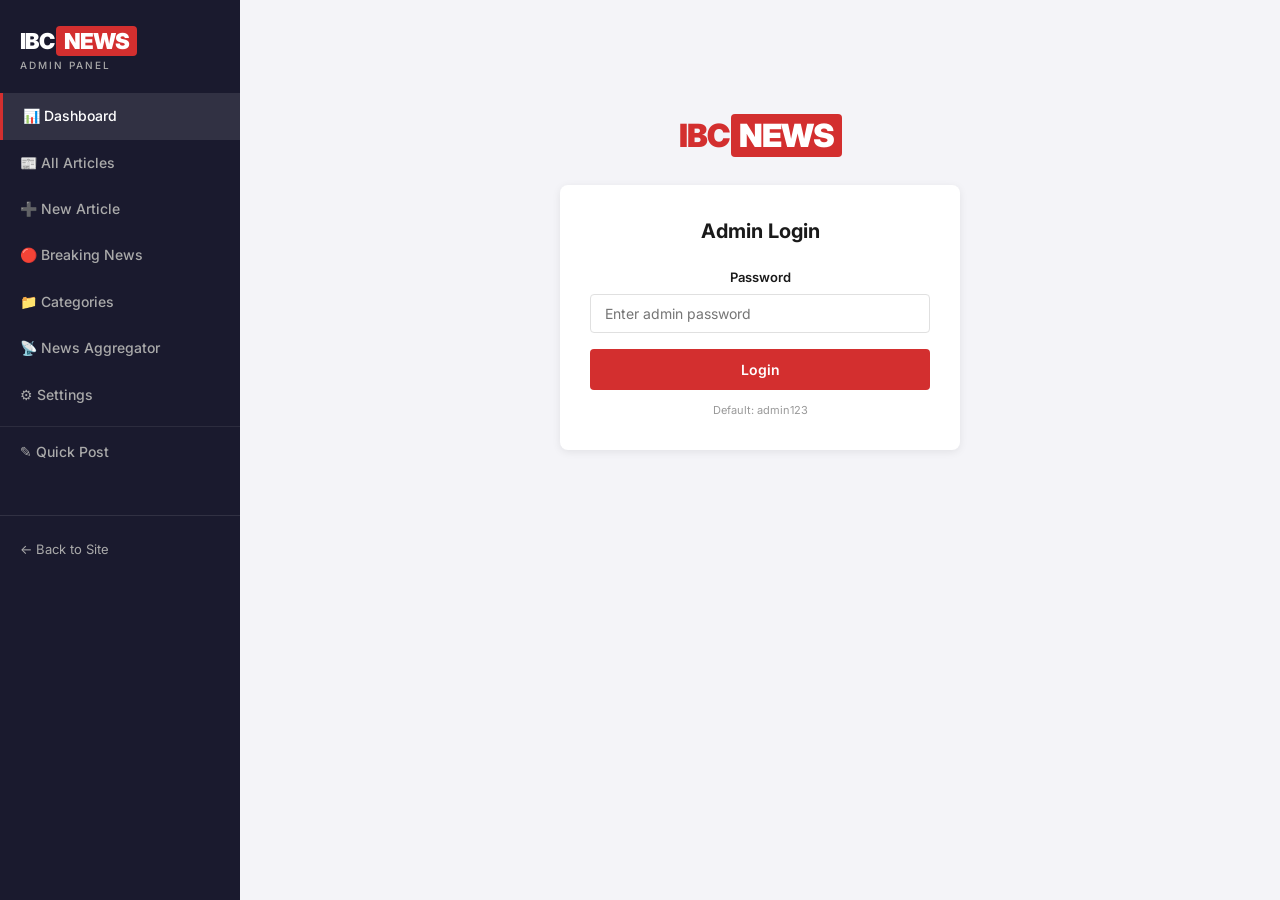
==== commit 7e20fe47: "Add plain-text editor, AI content generation, video upload, and quick post page - Replace HTML edito" ====
--- a/admin.html
+++ b/admin.html
@@ -6,7 +6,7 @@
   <title>Admin Dashboard — IBC News Online</title>
   <meta name="copyright" content="Copyright IBC News Online. All Rights Reserved.">
   <meta name="author" content="IBC News Online — ibcnews.online">
-  <link rel="stylesheet" href="css/style.css">
+  <link rel="stylesheet" href="css/style.css?v=6">
   <link rel="icon" type="image/svg+xml" href="data:image/svg+xml,<svg xmlns='http://www.w3.org/2000/svg' viewBox='0 0 100 100'><rect fill='%23D32F2F' rx='12' width='100' height='100'/><text x='50' y='68' font-size='40' font-weight='900' fill='white' text-anchor='middle' font-family='Arial'>IBC</text></svg>">
 </head>
 <body>
@@ -25,6 +25,7 @@
         <a href="#" onclick="showView('categories', this, event)">&#128193; Categories</a>
         <a href="#" onclick="showView('aggregator', this, event)">&#128225; News Aggregator</a>
         <a href="#" onclick="showView('settings', this, event)">&#9881; Settings</a>
+        <a href="post.html" style="border-top:1px solid rgba(255,255,255,0.08);margin-top:8px;padding-top:14px;">&#9998; Quick Post</a>
       </nav>
       <div style="margin-top:auto;padding:20px;border-top:1px solid rgba(255,255,255,0.1);margin-top:40px;">
         <a href="index.html" style="color:#aaa;font-size:13px;">&#8592; Back to Site</a>
@@ -108,51 +109,58 @@
         <div class="editor-wrap">
           <h2 id="editorTitle">Create New Article</h2>
           <input type="hidden" id="editId" value="">
+          <div class="form-group" style="margin-bottom:20px;">
+            <label>Title *</label>
+            <input type="text" id="artTitle" placeholder="Article title..." style="font-size:16px;padding:12px 16px;">
+          </div>
+          <div class="form-group" style="margin-bottom:20px;">
+            <label>Summary *</label>
+            <textarea id="artExcerpt" rows="2" placeholder="Short summary of the article..."></textarea>
+          </div>
+          <div class="form-group" style="margin-bottom:20px;">
+            <label>Article Content * <span style="font-size:11px;color:#888;font-weight:400;">(plain text — auto-converts to HTML)</span></label>
+            <div style="display:flex;gap:10px;margin-bottom:8px;">
+              <button type="button" class="btn-new" onclick="aiGenerateContent()" id="aiGenBtn" style="font-size:12px;padding:6px 14px;">&#10024; AI Generate from Title</button>
+              <span id="aiStatus" style="font-size:12px;color:#888;align-self:center;"></span>
+            </div>
+            <textarea id="artContent" rows="10" placeholder="Write your article here — or click AI Generate to auto-write from your title.&#10;&#10;Each paragraph separated by a blank line.&#10;No HTML needed — just type normally."></textarea>
+          </div>
+          <div class="form-group" style="margin-bottom:20px;">
+            <label>Video <span style="font-size:11px;color:#888;font-weight:400;">(pick a file or paste URL)</span></label>
+            <div style="display:flex;gap:10px;align-items:center;margin-bottom:8px;">
+              <input type="file" id="artVideoFile" accept="video/mp4,video/webm,video/ogg" onchange="handleVideoFileSelect(this)" style="flex:1;">
+              <button type="button" class="btn-cancel" onclick="clearVideoFile()" style="width:auto;padding:6px 14px;">Clear</button>
+            </div>
+            <input type="text" id="artVideo" placeholder="Or paste: https://youtube.com/embed/... or videos/filename.mp4" style="margin-top:4px;">
+            <div id="videoPreviewWrap" style="display:none;margin-top:10px;max-width:360px;border-radius:8px;overflow:hidden;background:#000;">
+              <video id="videoPreview" controls style="width:100%;display:block;" preload="metadata"></video>
+            </div>
+          </div>
+          <div class="form-group" style="margin-bottom:20px;">
+            <label>Image URL <span style="font-size:11px;color:#888;font-weight:400;">(optional)</span></label>
+            <input type="text" id="artImage" placeholder="https://... or images/filename.jpg">
+          </div>
           <div class="form-row">
-            <div class="form-group full">
-              <label>Title *</label>
-              <input type="text" id="artTitle" placeholder="Enter article title...">
+            <div class="form-group">
+              <label>Category</label>
+              <select id="artCategory"></select>
+            </div>
+            <div class="form-group">
+              <label>Published By</label>
+              <input type="text" id="artAuthor" placeholder="Author name" value="IBC News Desk">
             </div>
           </div>
           <div class="form-row">
             <div class="form-group">
-              <label>Category *</label>
-              <select id="artCategory"></select>
-            </div>
-            <div class="form-group">
-              <label>Author *</label>
-              <input type="text" id="artAuthor" placeholder="Author name" value="IBC News Desk">
-            </div>
-          </div>
-          <div class="form-group">
-            <label>Excerpt / Summary *</label>
-            <textarea id="artExcerpt" rows="3" placeholder="Brief summary of the article..."></textarea>
-          </div>
-          <div class="form-group">
-            <label>Full Content (HTML supported) *</label>
-            <textarea id="artContent" rows="12" placeholder="<p>Write your article content here...</p>"></textarea>
-          </div>
-          <div class="form-row">
-            <div class="form-group">
-              <label>Image URL (optional)</label>
-              <input type="text" id="artImage" placeholder="https://...">
-            </div>
-            <div class="form-group">
-              <label>Video Embed URL (optional)</label>
-              <input type="text" id="artVideo" placeholder="https://www.youtube.com/embed/...">
-            </div>
-          </div>
-          <div class="form-row">
-            <div class="form-group">
-              <label>Tags (comma separated)</label>
-              <input type="text" id="artTags" placeholder="politics, economy, breaking">
+              <label>Tags <span style="font-size:11px;color:#888;font-weight:400;">(comma separated)</span></label>
+              <input type="text" id="artTags" placeholder="news, breaking, politics">
             </div>
             <div class="form-group">
               <label>Publish Date</label>
               <input type="datetime-local" id="artDate">
             </div>
           </div>
-          <div class="form-group">
+          <div class="form-group" style="margin-bottom:20px;">
             <div class="checkbox-group">
               <label><input type="checkbox" id="artFeatured"> Featured Article</label>
               <label><input type="checkbox" id="artBreaking"> Breaking News</label>
@@ -321,8 +329,8 @@
   <!-- Toast -->
   <div class="toast" id="toast"></div>
 
-  <script src="js/data.js?v=5"></script>
+  <script src="js/data.js?v=7"></script>
   <script src="js/aggregator.js?v=5"></script>
-  <script src="js/admin.js?v=6"></script>
+  <script src="js/admin.js?v=13"></script>
 </body>
 </html>
--- a/css/style.css
+++ b/css/style.css
@@ -1124,6 +1124,26 @@
   cursor: pointer;
 }
 
+/* ===== VIDEO WATERMARK ===== */
+.video-player-wrap {
+  position: relative;
+}
+.video-watermark {
+  position: absolute;
+  top: 14px;
+  right: 16px;
+  font-size: 15px;
+  font-weight: 800;
+  letter-spacing: 1.5px;
+  color: rgba(255, 255, 255, 0.35);
+  text-shadow: 0 1px 4px rgba(0, 0, 0, 0.4);
+  pointer-events: none;
+  user-select: none;
+  z-index: 5;
+  font-family: Arial, Helvetica, sans-serif;
+  text-transform: uppercase;
+}
+
 /* ===== BACK TO TOP ===== */
 .back-to-top {
   position: fixed;
